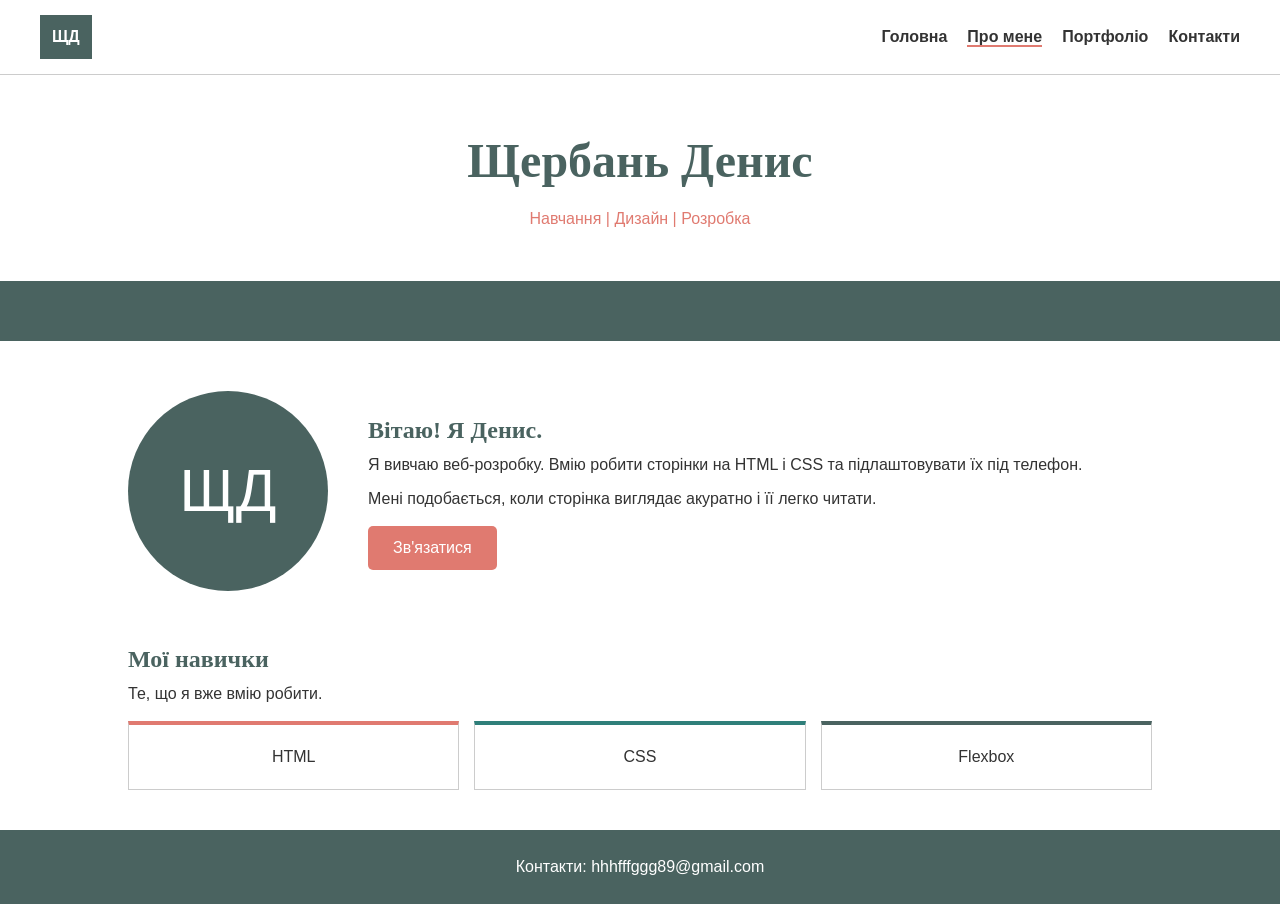
==== about.html @ be774bdd "First version" ====
<!DOCTYPE html>
<html lang="uk">
<head>
  <meta charset="UTF-8">
  <meta name="viewport" content="width=device-width, initial-scale=1.0">
  <title>Про мене</title>
  <link rel="stylesheet" href="style.css">
</head>
<body>

  <header>
    <div class="logo">ЩД</div>
    <nav>
      <ul>
        <li><a href="#">Головна</a></li>
        <li><a href="about.html" class="active">Про мене</a></li>
        <li><a href="#">Портфоліо</a></li>
        <li><a href="#">Контакти</a></li>
      </ul>
    </nav>
  </header>

  <section class="title">
    <h1>Щербань Денис</h1>
    <p>Навчання | Дизайн | Розробка</p>
  </section>

  <div class="line"></div>

  <section class="about">
    <div class="photo">ЩД</div>
    <div class="text">
      <h2>Вітаю! Я Денис.</h2>
      <p>Я вивчаю веб-розробку. Вмію робити сторінки на HTML і CSS та підлаштовувати їх під телефон.</p>
      <p>Мені подобається, коли сторінка виглядає акуратно і її легко читати.</p>
      <a href="#" class="button">Зв'язатися</a>
    </div>
  </section>

  <section class="skills">
    <h2>Мої навички</h2>
    <p>Те, що я вже вмію робити.</p>
    <ul>
      <li>HTML</li>
      <li>CSS</li>
      <li>Flexbox</li>
    </ul>
  </section>

  <footer>
    <p>Контакти: hhhfffggg89@gmail.com</p>
  </footer>

</body>
</html>
---- style.css ----
/* універсальний селектор */
* {
  margin: 0;
  padding: 0;
  box-sizing: border-box;
}

/* селектори за тегом */
body {
  font-family: Arial, sans-serif;
  color: #333;
  line-height: 1.5;
}

/* груповий селектор */
h1, h2 {
  font-family: Georgia, serif;
  color: #4a6360;
}

a:focus {
  outline: 2px solid #4a6360;
}

/* шапка */
header {
  display: flex;
  justify-content: space-between;
  align-items: center;
  padding: 15px 40px;
  border-bottom: 1px solid #ccc;
}

/* селектори за класом */
.logo {
  background: #4a6360;
  color: white;
  padding: 10px 12px;
  font-weight: bold;
}

/* вкладені селектори */
nav ul {
  display: flex;
  gap: 20px;
  list-style: none;
}

nav a {
  color: #333;
  text-decoration: none;
  font-weight: bold;
}

/* псевдоклас :hover */
nav a:hover {
  color: #e07a70;
}

/* комбінований селектор (тег + клас) */
a.active {
  border-bottom: 2px solid #e07a70;
}

/* верхній блок з іменем */
.title {
  text-align: center;
  padding: 50px 20px;
}

.title h1 {
  font-size: 48px;
}

.title p {
  margin-top: 10px;
  color: #e07a70;
}

.line {
  height: 60px;
  background: #4a6360;
}

/* блок "про мене" */
.about {
  display: flex;
  align-items: center;
  gap: 40px;
  padding: 50px 10%;
}

.photo {
  display: flex;
  align-items: center;
  justify-content: center;
  flex-shrink: 0;
  width: 200px;
  height: 200px;
  border-radius: 50%;
  background: #4a6360;
  color: white;
  font-size: 60px;
}

/* дочірній селектор */
.about > .text {
  flex: 1;
}

.text p {
  margin-bottom: 10px;
}

/* сусідній селектор */
h2 + p {
  margin-top: 5px;
}

a.button {
  display: inline-block;
  margin-top: 5px;
  padding: 10px 25px;
  background: #e07a70;
  color: white;
  text-decoration: none;
  border-radius: 5px;
}

a.button:hover {
  background: #4a6360;
}

/* блок навичок */
.skills {
  padding: 0 10% 40px;
}

.skills ul {
  display: flex;
  gap: 15px;
  margin-top: 15px;
  list-style: none;
}

.skills li {
  flex: 1;
  padding: 20px;
  text-align: center;
  border: 1px solid #ccc;
  border-top-width: 4px;
}

/* псевдокласи :first-child, :nth-child, :last-child */
.skills li:first-child {
  border-top-color: #e07a70;
}

.skills li:nth-child(2) {
  border-top-color: #2f7f7a;
}

.skills li:last-child {
  border-top-color: #4a6360;
}

footer {
  background: #4a6360;
  color: white;
  text-align: center;
  padding: 25px;
}

/* для екранів до 768px (телефони) */
@media (max-width: 768px) {
  header {
    flex-direction: column;
    gap: 10px;
  }

  nav ul {
    flex-wrap: wrap;
    justify-content: center;
    gap: 12px;
  }

  .title h1 {
    font-size: 32px;
  }

  .about {
    flex-direction: column;
    text-align: center;
  }

  .photo {
    width: 150px;
    height: 150px;
    font-size: 45px;
  }

  .skills ul {
    flex-direction: column;
  }
}
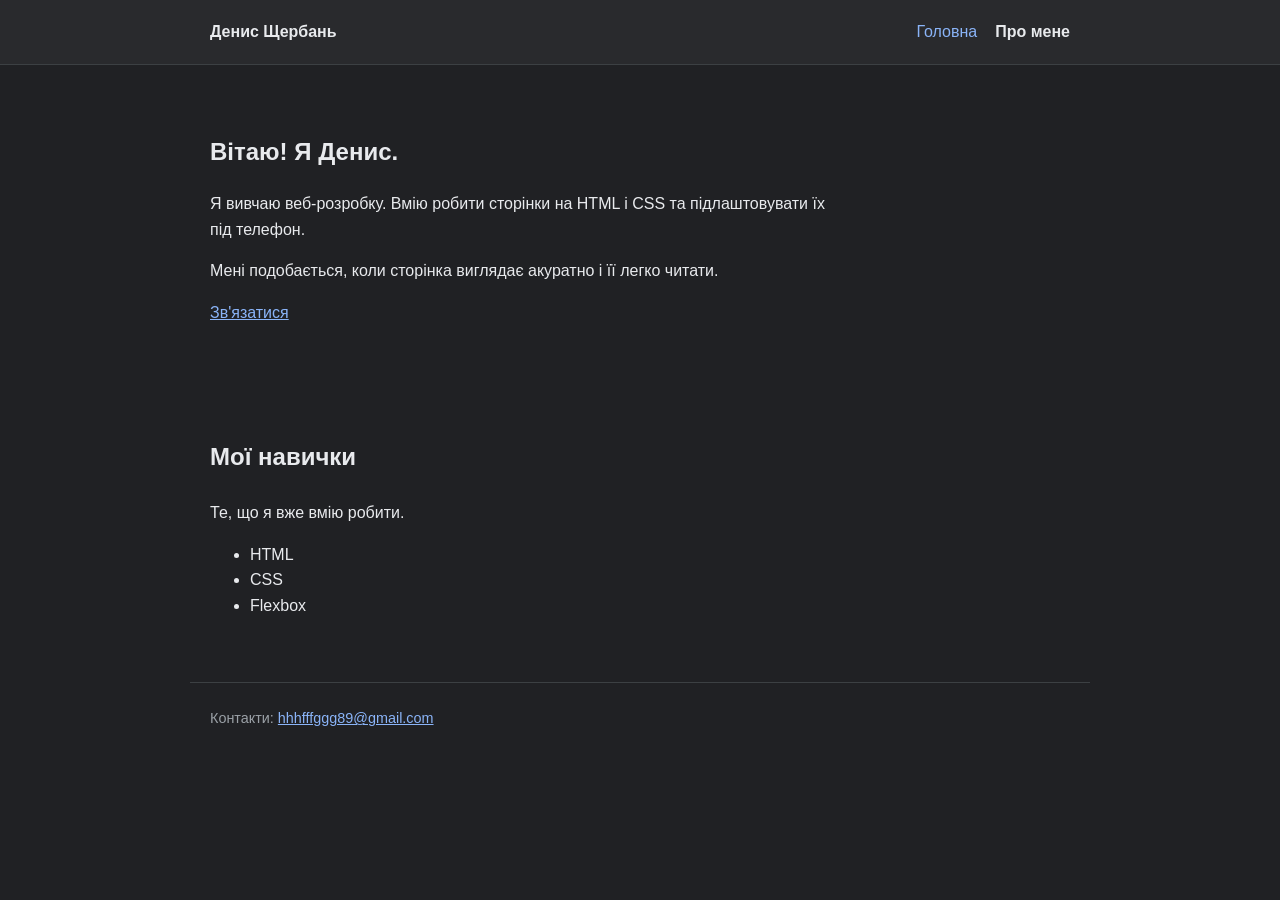
==== commit 76d2c4f4: "Fix about name" ====
--- a/about.html
+++ b/about.html
@@ -1,55 +1,41 @@
-<!DOCTYPE html>
+<!doctype html>
 <html lang="uk">
 <head>
-  <meta charset="UTF-8">
-  <meta name="viewport" content="width=device-width, initial-scale=1.0">
+  <meta charset="utf-8">
+  <meta name="viewport" content="width=device-width, initial-scale=1">
+  <meta name="theme-color" content="#202124">
   <title>Про мене</title>
   <link rel="stylesheet" href="style.css">
 </head>
 <body>
-
-  <header>
-    <div class="logo">ЩД</div>
-    <nav>
-      <ul>
-        <li><a href="#">Головна</a></li>
-        <li><a href="about.html" class="active">Про мене</a></li>
-        <li><a href="#">Портфоліо</a></li>
-        <li><a href="#">Контакти</a></li>
-      </ul>
-    </nav>
+  <header class="site-header">
+    <div class="page-width header-inner">
+      <strong>Денис Щербань</strong>
+      <nav aria-label="Навігація">
+        <a href="index.html">Головна</a>
+        <a href="about.html" aria-current="page">Про мене</a>
+      </nav>
+    </div>
   </header>
-
-  <section class="title">
-    <h1>Щербань Денис</h1>
-    <p>Навчання | Дизайн | Розробка</p>
-  </section>
-
-  <div class="line"></div>
-
-  <section class="about">
-    <div class="photo">ЩД</div>
-    <div class="text">
-      <h2>Вітаю! Я Денис.</h2>
+  <main class="page-width">
+    <section class="section">
+      <h1>Вітаю! Я Денис.</h1>
       <p>Я вивчаю веб-розробку. Вмію робити сторінки на HTML і CSS та підлаштовувати їх під телефон.</p>
       <p>Мені подобається, коли сторінка виглядає акуратно і її легко читати.</p>
-      <a href="#" class="button">Зв'язатися</a>
-    </div>
-  </section>
-
-  <section class="skills">
-    <h2>Мої навички</h2>
-    <p>Те, що я вже вмію робити.</p>
-    <ul>
-      <li>HTML</li>
-      <li>CSS</li>
-      <li>Flexbox</li>
-    </ul>
-  </section>
-
-  <footer>
-    <p>Контакти: hhhfffggg89@gmail.com</p>
+      <p><a href="mailto:hhhfffggg89@gmail.com">Зв'язатися</a></p>
+    </section>
+    <section class="section">
+      <h2>Мої навички</h2>
+      <p>Те, що я вже вмію робити.</p>
+      <ul>
+        <li>HTML</li>
+        <li>CSS</li>
+        <li>Flexbox</li>
+      </ul>
+    </section>
+  </main>
+  <footer class="site-footer">
+    <p>Контакти: <a href="mailto:hhhfffggg89@gmail.com">hhhfffggg89@gmail.com</a></p>
   </footer>
-
 </body>
 </html>
--- a/style.css
+++ b/style.css
@@ -1,205 +1,182 @@
-/* універсальний селектор */
+:root {
+  --bg: #202124;
+  --bg-header: #292a2d;
+  --border: #3c4043;
+  --text: #e8eaed;
+  --muted: #9aa0a6;
+  --link: #8ab4f8;
+  --accent-line: #5f6368;
+}
+
 * {
-  margin: 0;
-  padding: 0;
   box-sizing: border-box;
 }
 
-/* селектори за тегом */
-body {
-  font-family: Arial, sans-serif;
-  color: #333;
-  line-height: 1.5;
+html {
+  background: var(--bg);
 }
 
-/* груповий селектор */
-h1, h2 {
-  font-family: Georgia, serif;
-  color: #4a6360;
+body {
+  margin: 0;
+  background: var(--bg);
+  color: var(--text);
+  font-family: "Segoe UI", Roboto, Arial, sans-serif;
+  font-size: 16px;
+  line-height: 1.6;
 }
 
-a:focus {
-  outline: 2px solid #4a6360;
+a {
+  color: var(--link);
 }
 
-/* шапка */
-header {
-  display: flex;
-  justify-content: space-between;
-  align-items: center;
-  padding: 15px 40px;
-  border-bottom: 1px solid #ccc;
+img {
+  max-width: 100%;
+  height: auto;
 }
 
-/* селектори за класом */
-.logo {
-  background: #4a6360;
-  color: white;
-  padding: 10px 12px;
-  font-weight: bold;
+.page-width {
+  width: 100%;
+  max-width: 900px;
+  margin: 0 auto;
+  padding-left: 20px;
+  padding-right: 20px;
 }
 
-/* вкладені селектори */
-nav ul {
-  display: flex;
-  gap: 20px;
-  list-style: none;
+/* Header and navigation */
+.site-header {
+  background: var(--bg-header);
+  border-bottom: 1px solid var(--border);
 }
 
-nav a {
-  color: #333;
-  text-decoration: none;
-  font-weight: bold;
+.header-inner {
+  display: flex;
+  align-items: center;
+  justify-content: space-between;
+  flex-wrap: wrap;
+  gap: 8px 24px;
+  min-height: 64px;
 }
 
-/* псевдоклас :hover */
-nav a:hover {
-  color: #e07a70;
+.site-header nav {
+  display: flex;
+  gap: 18px;
 }
 
-/* комбінований селектор (тег + клас) */
-a.active {
-  border-bottom: 2px solid #e07a70;
+.site-header nav a {
+  color: var(--link);
+  text-decoration: none;
 }
 
-/* верхній блок з іменем */
-.title {
-  text-align: center;
-  padding: 50px 20px;
+.site-header nav a:hover {
+  text-decoration: underline;
 }
 
-.title h1 {
-  font-size: 48px;
+.site-header nav a[aria-current="page"] {
+  color: var(--text);
+  font-weight: 600;
 }
 
-.title p {
-  margin-top: 10px;
-  color: #e07a70;
+/* Home page intro */
+.intro {
+  display: grid;
+  grid-template-columns: 1fr auto;
+  align-items: center;
+  gap: 32px;
+  padding: 64px 0;
+  border-bottom: 1px solid var(--border);
 }
 
-.line {
-  height: 60px;
-  background: #4a6360;
+.intro h1 {
+  margin: 0 0 16px;
+  font-size: 2.2rem;
+  line-height: 1.2;
 }
 
-/* блок "про мене" */
-.about {
-  display: flex;
-  align-items: center;
-  gap: 40px;
-  padding: 50px 10%;
+.intro p {
+  margin: 0 0 16px;
 }
 
-.photo {
-  display: flex;
-  align-items: center;
-  justify-content: center;
-  flex-shrink: 0;
-  width: 200px;
-  height: 200px;
-  border-radius: 50%;
-  background: #4a6360;
-  color: white;
-  font-size: 60px;
+.game-image {
+  width: 180px;
 }
 
-/* дочірній селектор */
-.about > .text {
-  flex: 1;
+/* Sections */
+.section {
+  padding: 48px 0;
 }
 
-.text p {
-  margin-bottom: 10px;
+h1,
+h2,
+h3 {
+  color: var(--text);
 }
 
-/* сусідній селектор */
-h2 + p {
-  margin-top: 5px;
+h2 {
+  margin: 0 0 24px;
+  font-size: 1.5rem;
 }
 
-a.button {
-  display: inline-block;
-  margin-top: 5px;
-  padding: 10px 25px;
-  background: #e07a70;
-  color: white;
-  text-decoration: none;
-  border-radius: 5px;
+main p,
+main li {
+  max-width: 70ch;
 }
 
-a.button:hover {
-  background: #4a6360;
+.game-list {
+  display: grid;
+  grid-template-columns: 1fr 1fr;
+  gap: 48px;
 }
 
-/* блок навичок */
-.skills {
-  padding: 0 10% 40px;
+.game-list article {
+  border-left: 2px solid var(--accent-line);
+  padding-left: 18px;
 }
 
-.skills ul {
-  display: flex;
-  gap: 15px;
-  margin-top: 15px;
-  list-style: none;
+.game-list h3 {
+  margin: 0 0 8px;
+  font-size: 1.1rem;
 }
 
-.skills li {
-  flex: 1;
-  padding: 20px;
-  text-align: center;
-  border: 1px solid #ccc;
-  border-top-width: 4px;
+.game-list p {
+  margin: 0;
 }
 
-/* псевдокласи :first-child, :nth-child, :last-child */
-.skills li:first-child {
-  border-top-color: #e07a70;
+/* Footer */
+footer,
+.site-footer {
+  max-width: 900px;
+  margin: 0 auto;
+  padding: 24px 20px 40px;
+  border-top: 1px solid var(--border);
+  color: var(--muted);
+  font-size: 0.9rem;
 }
 
-.skills li:nth-child(2) {
-  border-top-color: #2f7f7a;
+footer p,
+.site-footer p {
+  margin: 0;
 }
 
-.skills li:last-child {
-  border-top-color: #4a6360;
+/* Keyboard focus */
+a:focus-visible {
+  outline: 2px solid var(--link);
+  outline-offset: 3px;
 }
 
-footer {
-  background: #4a6360;
-  color: white;
-  text-align: center;
-  padding: 25px;
-}
-
-/* для екранів до 768px (телефони) */
-@media (max-width: 768px) {
-  header {
-    flex-direction: column;
-    gap: 10px;
+/* Mobile */
+@media (max-width: 640px) {
+  .intro {
+    grid-template-columns: 1fr;
+    padding: 40px 0;
   }
 
-  nav ul {
-    flex-wrap: wrap;
-    justify-content: center;
-    gap: 12px;
+  .game-image {
+    width: 140px;
+    order: -1;
   }
 
-  .title h1 {
-    font-size: 32px;
-  }
-
-  .about {
-    flex-direction: column;
-    text-align: center;
-  }
-
-  .photo {
-    width: 150px;
-    height: 150px;
-    font-size: 45px;
-  }
-
-  .skills ul {
-    flex-direction: column;
+  .game-list {
+    grid-template-columns: 1fr;
+    gap: 28px;
   }
 }
